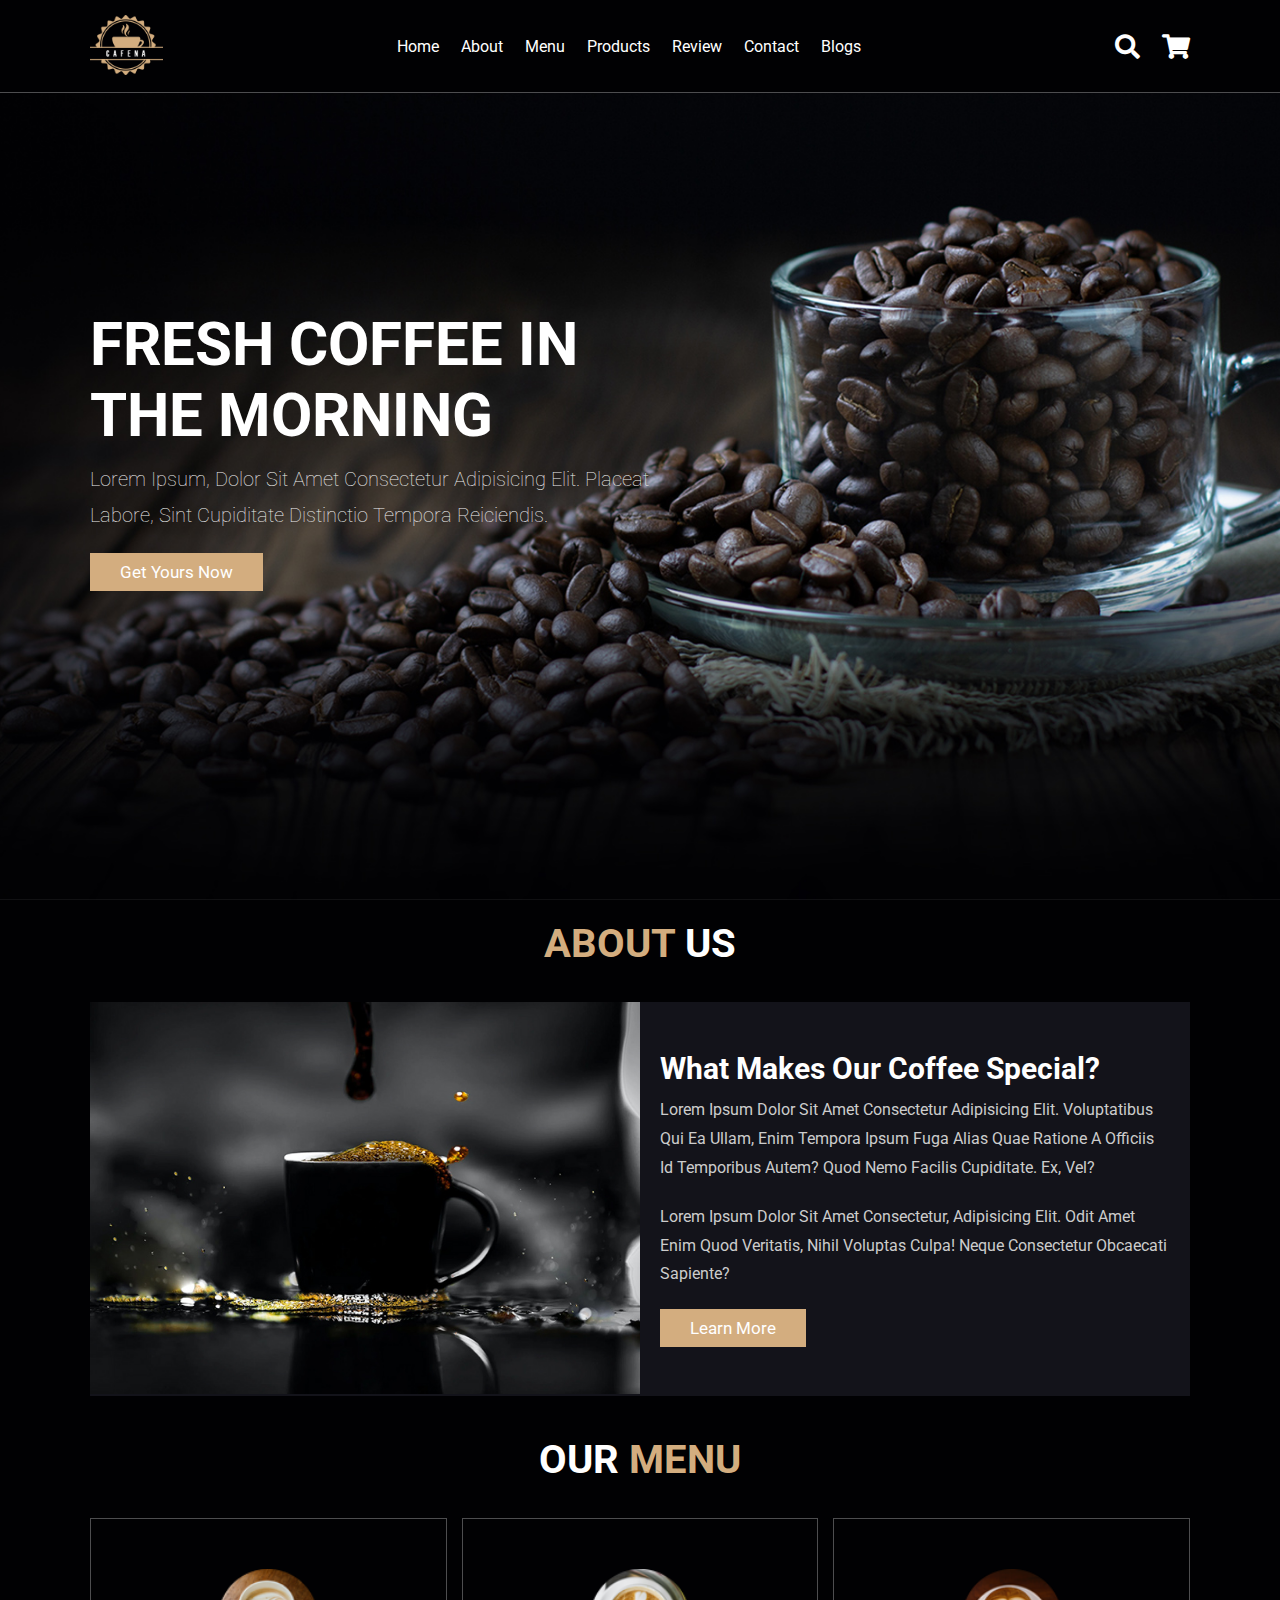
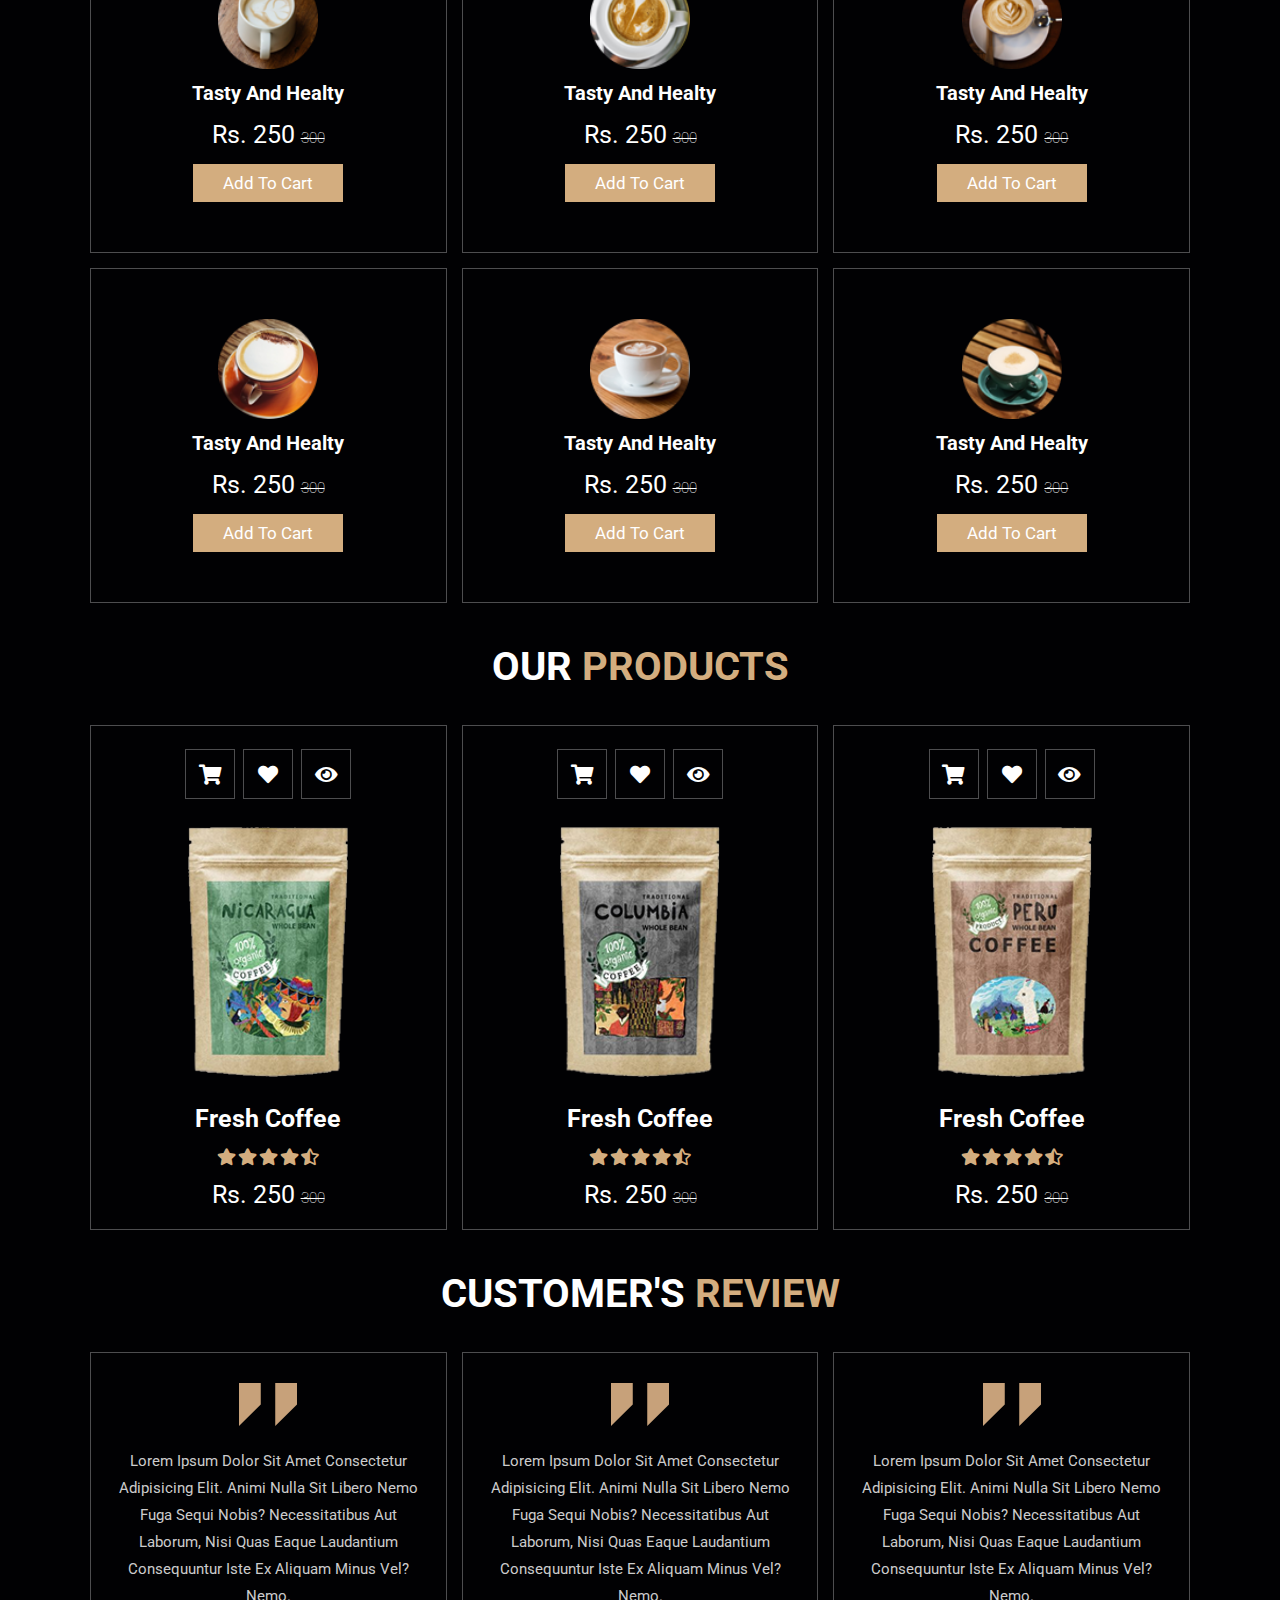
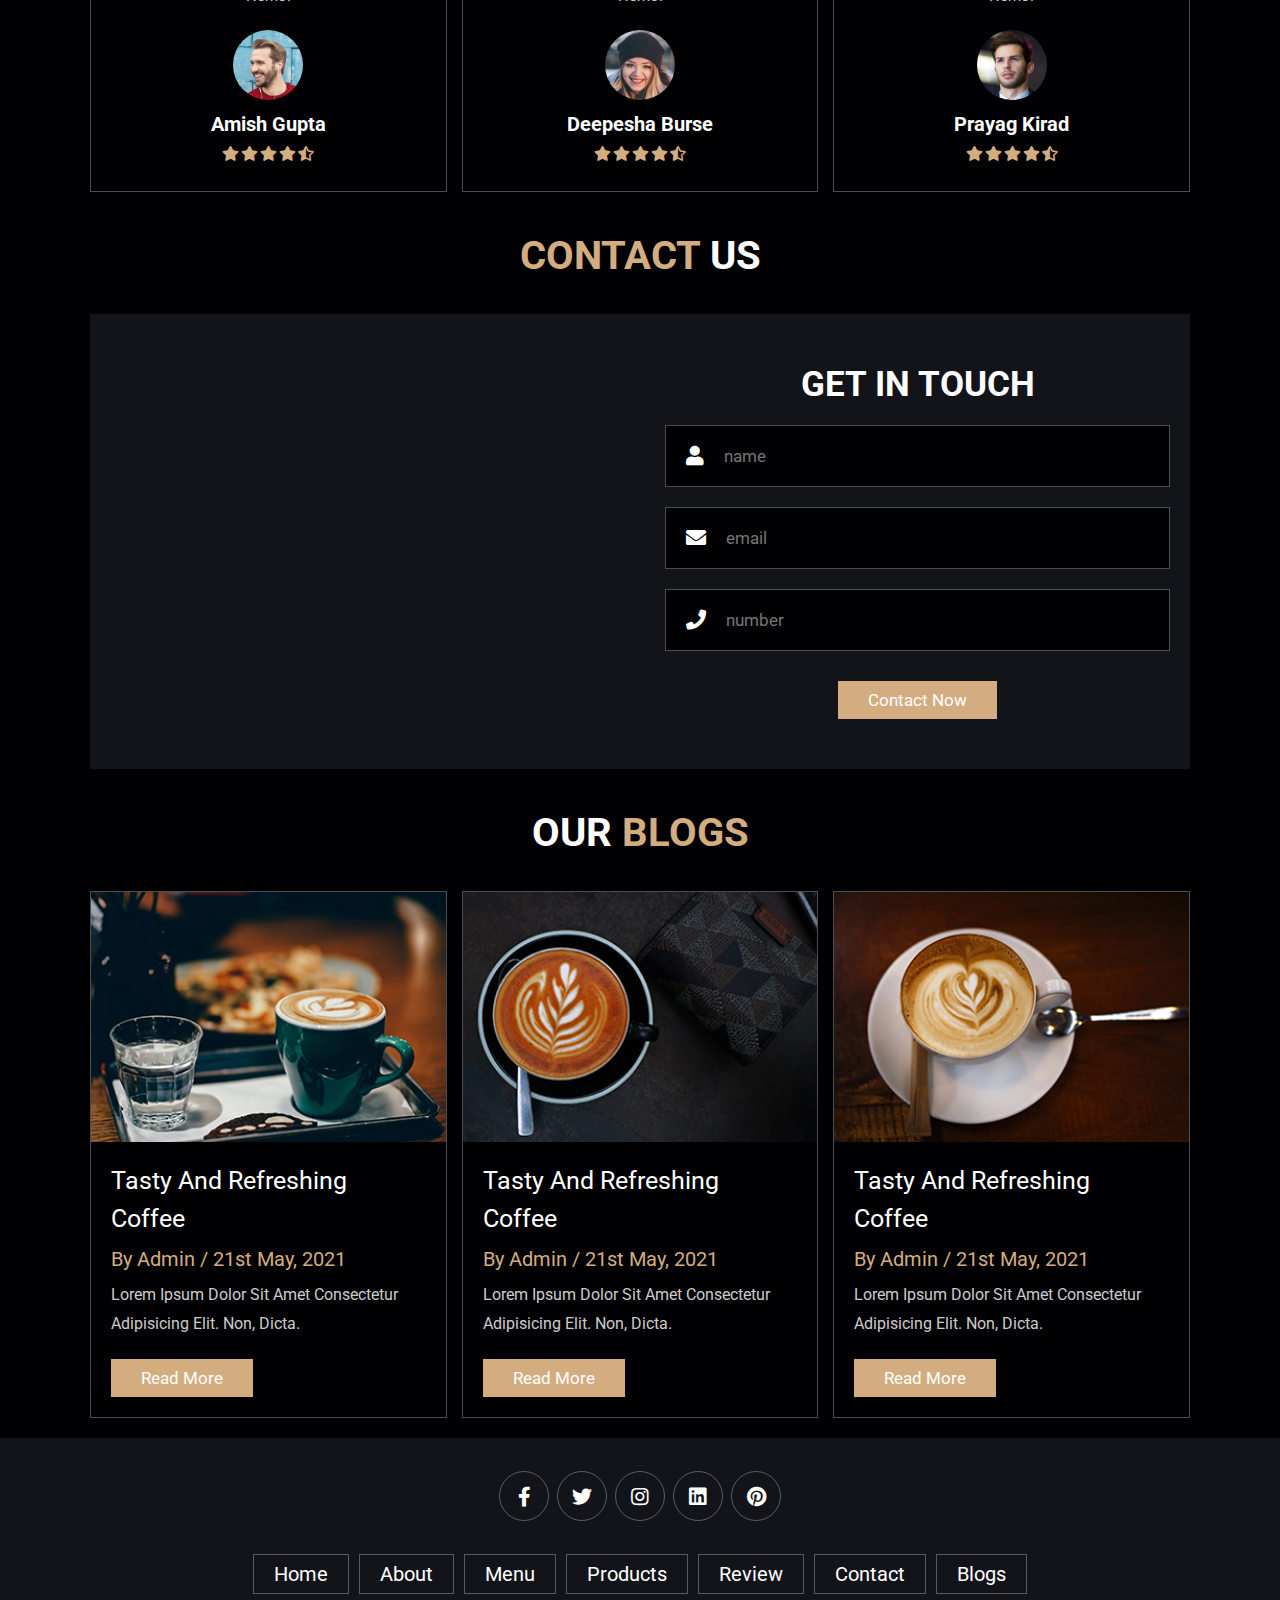
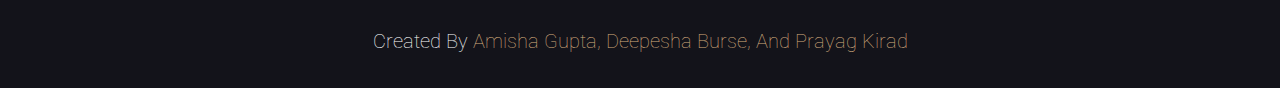
==== index.html @ a139c2f0 "Add code for website" ====
<!DOCTYPE html>
<html lang="en">
<head>
    <meta charset="UTF-8">
    <meta http-equiv="X-UA-Compatible" content="IE=edge">
    <meta name="viewport" content="width=device-width, initial-scale=1.0">
    <title>Coffee Store</title>

    <!-- font awesome cdn link  -->
    <link rel="stylesheet" href="https://cdnjs.cloudflare.com/ajax/libs/font-awesome/5.15.4/css/all.min.css">

    <!-- custom css file link  -->
    <link rel="stylesheet" href="assets/style.css">

</head>
<body>
    
<!-- header section starts  -->

<header class="header">

    <a href="#" class="logo">
        <img src="assets/images/logo.png" alt="">
    </a>

    <nav class="navbar">
        <a href="#home">home</a>
        <a href="#about">about</a>
        <a href="#menu">menu</a>
        <a href="#products">products</a>
        <a href="#review">review</a>
        <a href="#contact">contact</a>
        <a href="#blogs">blogs</a>
    </nav>

    <div class="icons">
        <div class="fas fa-search" id="search-btn"></div>
        <div class="fas fa-shopping-cart" id="cart-btn"></div>
        <div class="fas fa-bars" id="menu-btn"></div>
    </div>

    <div class="search-form">
        <input type="search" id="search-box" placeholder="search here...">
        <label for="search-box" class="fas fa-search"></label>
    </div>

    <div class="cart-items-container">
        <div class="cart-item">
            <span class="fas fa-times"></span>
            <img src="assets/images/cart-item-1.png" alt="">
            <div class="content">
                <h3>cart item 01</h3>
                <div class="price">Rs. 250</div>
            </div>
        </div>
        <div class="cart-item">
            <span class="fas fa-times"></span>
            <img src="images/cart-item-2.png" alt="">
            <div class="content">
                <h3>cart item 02</h3>
                <div class="price">Rs. 250/-</div>
            </div>
        </div>
        <div class="cart-item">
            <span class="fas fa-times"></span>
            <img src="assets/images/cart-item-3.png" alt="">
            <div class="content">
                <h3>cart item 03</h3>
                <div class="price">Rs. 250/-</div>
            </div>
        </div>
        <div class="cart-item">
            <span class="fas fa-times"></span>
            <img src="images/cart-item-4.png" alt="">
            <div class="content">
                <h3>cart item 04</h3>
                <div class="price">Rs. 250/-</div>
            </div>
        </div>
        <a href="#" class="btn">checkout</a>
    </div>

</header>

<!-- header section ends -->

<!-- home section starts  -->

<section class="home" id="home">

    <div class="content">
        <h3>fresh coffee in the morning</h3>
        <p>Lorem ipsum, dolor sit amet consectetur adipisicing elit. Placeat labore, sint cupiditate distinctio tempora reiciendis.</p>
        <a href="#" class="btn">get yours now</a>
    </div>
</section>

<!-- home section ends -->

<!-- about section starts  -->

<section class="about" id="about">

    <h1 class="heading"> <span>about</span> us </h1>

    <div class="row">

        <div class="image">
            <img src="assets/images/about-img.jpeg" alt="">
        </div>

        <div class="content">
            <h3>what makes our coffee special?</h3>
            <p>Lorem ipsum dolor sit amet consectetur adipisicing elit. Voluptatibus qui ea ullam, enim tempora ipsum fuga alias quae ratione a officiis id temporibus autem? Quod nemo facilis cupiditate. Ex, vel?</p>
            <p>Lorem ipsum dolor sit amet consectetur, adipisicing elit. Odit amet enim quod veritatis, nihil voluptas culpa! Neque consectetur obcaecati sapiente?</p>
            <a href="#" class="btn">learn more</a>
        </div>

    </div>

</section>

<!-- about section ends -->

<!-- menu section starts  -->

<section class="menu" id="menu">

    <h1 class="heading"> our <span>menu</span> </h1>

    <div class="box-container">

        <div class="box">
            <img src="assets/images/menu-1.png" alt="">
            <h3>tasty and healty</h3>
            <div class="price">Rs. 250 <span>300</span></div>
            <a href="#" class="btn">add to cart</a>
        </div>

        <div class="box">
            <img src="assets/images/menu-2.png" alt="">
            <h3>tasty and healty</h3>
            <div class="price">Rs. 250 <span>300</span></div>
            <a href="#" class="btn">add to cart</a>
        </div>

        <div class="box">
            <img src="assets/images/menu-3.png" alt="">
            <h3>tasty and healty</h3>
            <div class="price">Rs. 250 <span>300</span></div>
            <a href="#" class="btn">add to cart</a>
        </div>

        <div class="box">
            <img src="assets/images/menu-4.png" alt="">
            <h3>tasty and healty</h3>
            <div class="price">Rs. 250 <span>300</span></div>
            <a href="#" class="btn">add to cart</a>
        </div>

        <div class="box">
            <img src="assets/images/menu-5.png" alt="">
            <h3>tasty and healty</h3>
            <div class="price">Rs. 250 <span>300</span></div>
            <a href="#" class="btn">add to cart</a>
        </div>

        <div class="box">
            <img src="assets/images/menu-6.png" alt="">
            <h3>tasty and healty</h3>
            <div class="price">Rs. 250 <span>300</span></div>
            <a href="#" class="btn">add to cart</a>
        </div>

    </div>

</section>

<!-- menu section ends -->

<section class="products" id="products">

    <h1 class="heading"> our <span>products</span> </h1>

    <div class="box-container">

        <div class="box">
            <div class="icons">
                <a href="#" class="fas fa-shopping-cart"></a>
                <a href="#" class="fas fa-heart"></a>
                <a href="#" class="fas fa-eye"></a>
            </div>
            <div class="image">
                <img src="assets/images/product-1.png" alt="">
            </div>
            <div class="content">
                <h3>fresh coffee</h3>
                <div class="stars">
                    <i class="fas fa-star"></i>
                    <i class="fas fa-star"></i>
                    <i class="fas fa-star"></i>
                    <i class="fas fa-star"></i>
                    <i class="fas fa-star-half-alt"></i>
                </div>
                <div class="price">Rs. 250 <span>300</span></div>
            </div>
        </div>

        <div class="box">
            <div class="icons">
                <a href="#" class="fas fa-shopping-cart"></a>
                <a href="#" class="fas fa-heart"></a>
                <a href="#" class="fas fa-eye"></a>
            </div>
            <div class="image">
                <img src="assets/images/product-2.png" alt="">
            </div>
            <div class="content">
                <h3>fresh coffee</h3>
                <div class="stars">
                    <i class="fas fa-star"></i>
                    <i class="fas fa-star"></i>
                    <i class="fas fa-star"></i>
                    <i class="fas fa-star"></i>
                    <i class="fas fa-star-half-alt"></i>
                </div>
                <div class="price">Rs. 250 <span>300</span></div>
            </div>
        </div>

        <div class="box">
            <div class="icons">
                <a href="#" class="fas fa-shopping-cart"></a>
                <a href="#" class="fas fa-heart"></a>
                <a href="#" class="fas fa-eye"></a>
            </div>
            <div class="image">
                <img src="assets/images/product-3.png" alt="">
            </div>
            <div class="content">
                <h3>fresh coffee</h3>
                <div class="stars">
                    <i class="fas fa-star"></i>
                    <i class="fas fa-star"></i>
                    <i class="fas fa-star"></i>
                    <i class="fas fa-star"></i>
                    <i class="fas fa-star-half-alt"></i>
                </div>
                <div class="price">Rs. 250 <span>300</span></div>
            </div>
        </div>

    </div>

</section>

<!-- review section starts  -->

<section class="review" id="review">

    <h1 class="heading"> customer's <span>review</span> </h1>

    <div class="box-container">

        <div class="box">
            <img src="assets/images/quote-img.png" alt="" class="quote">
            <p>Lorem ipsum dolor sit amet consectetur adipisicing elit. Animi nulla sit libero nemo fuga sequi nobis? Necessitatibus aut laborum, nisi quas eaque laudantium consequuntur iste ex aliquam minus vel? Nemo.</p>
            <img src="assets/images/pic-1.png" class="user" alt="">
            <h3>Amish Gupta</h3>
            <div class="stars">
                <i class="fas fa-star"></i>
                <i class="fas fa-star"></i>
                <i class="fas fa-star"></i>
                <i class="fas fa-star"></i>
                <i class="fas fa-star-half-alt"></i>
            </div>
        </div>

        <div class="box">
            <img src="assets/images/quote-img.png" alt="" class="quote">
            <p>Lorem ipsum dolor sit amet consectetur adipisicing elit. Animi nulla sit libero nemo fuga sequi nobis? Necessitatibus aut laborum, nisi quas eaque laudantium consequuntur iste ex aliquam minus vel? Nemo.</p>
            <img src="assets/images/pic-2.png" class="user" alt="">
            <h3>Deepesha Burse</h3>
            <div class="stars">
                <i class="fas fa-star"></i>
                <i class="fas fa-star"></i>
                <i class="fas fa-star"></i>
                <i class="fas fa-star"></i>
                <i class="fas fa-star-half-alt"></i>
            </div>
        </div>
        
        <div class="box">
            <img src="assets/images/quote-img.png" alt="" class="quote">
            <p>Lorem ipsum dolor sit amet consectetur adipisicing elit. Animi nulla sit libero nemo fuga sequi nobis? Necessitatibus aut laborum, nisi quas eaque laudantium consequuntur iste ex aliquam minus vel? Nemo.</p>
            <img src="assets/images/pic-3.png" class="user" alt="">
            <h3>Prayag Kirad</h3>
            <div class="stars">
                <i class="fas fa-star"></i>
                <i class="fas fa-star"></i>
                <i class="fas fa-star"></i>
                <i class="fas fa-star"></i>
                <i class="fas fa-star-half-alt"></i>
            </div>
        </div>

    </div>

</section>

<!-- review section ends -->

<!-- contact section starts  -->

<section class="contact" id="contact">

    <h1 class="heading"> <span>contact</span> us </h1>

    <div class="row">

        <iframe class="map" src="https://www.google.com/maps/embed?pb=!1m18!1m12!1m3!1d30153.788252261566!2d72.82321484621745!3d19.141690214227783!2m3!1f0!2f0!3f0!3m2!1i1024!2i768!4f13.1!3m3!1m2!1s0x3be7b63aceef0c69%3A0x2aa80cf2287dfa3b!2sJogeshwari%20West%2C%20Mumbai%2C%20Maharashtra%20400047!5e0!3m2!1sen!2sin!4v1629452077891!5m2!1sen!2sin" allowfullscreen="" loading="lazy"></iframe>

        <form action="">
            <h3>get in touch</h3>
            <div class="inputBox">
                <span class="fas fa-user"></span>
                <input type="text" placeholder="name">
            </div>
            <div class="inputBox">
                <span class="fas fa-envelope"></span>
                <input type="email" placeholder="email">
            </div>
            <div class="inputBox">
                <span class="fas fa-phone"></span>
                <input type="number" placeholder="number">
            </div>
            <input type="submit" value="contact now" class="btn">
        </form>

    </div>

</section>

<!-- contact section ends -->

<!-- blogs section starts  -->

<section class="blogs" id="blogs">

    <h1 class="heading"> our <span>blogs</span> </h1>

    <div class="box-container">

        <div class="box">
            <div class="image">
                <img src="assets/images/blog-1.jpeg" alt="">
            </div>
            <div class="content">
                <a href="#" class="title">tasty and refreshing coffee</a>
                <span>by admin / 21st may, 2021</span>
                <p>Lorem ipsum dolor sit amet consectetur adipisicing elit. Non, dicta.</p>
                <a href="#" class="btn">read more</a>
            </div>
        </div>

        <div class="box">
            <div class="image">
                <img src="assets/images/blog-2.jpeg" alt="">
            </div>
            <div class="content">
                <a href="#" class="title">tasty and refreshing coffee</a>
                <span>by admin / 21st may, 2021</span>
                <p>Lorem ipsum dolor sit amet consectetur adipisicing elit. Non, dicta.</p>
                <a href="#" class="btn">read more</a>
            </div>
        </div>

        <div class="box">
            <div class="image">
                <img src="assets/images/blog-3.jpeg" alt="">
            </div>
            <div class="content">
                <a href="#" class="title">tasty and refreshing coffee</a>
                <span>by admin / 21st may, 2021</span>
                <p>Lorem ipsum dolor sit amet consectetur adipisicing elit. Non, dicta.</p>
                <a href="#" class="btn">read more</a>
            </div>
        </div>

    </div>

</section>

<!-- blogs section ends -->

<!-- footer section starts  -->

<section class="footer">

    <div class="share">
        <a href="#" class="fab fa-facebook-f"></a>
        <a href="#" class="fab fa-twitter"></a>
        <a href="#" class="fab fa-instagram"></a>
        <a href="#" class="fab fa-linkedin"></a>
        <a href="#" class="fab fa-pinterest"></a>
    </div>

    <div class="links">
        <a href="#">home</a>
        <a href="#">about</a>
        <a href="#">menu</a>
        <a href="#">products</a>
        <a href="#">review</a>
        <a href="#">contact</a>
        <a href="#">blogs</a>
    </div>

    <div class="credit">created by <span> Amisha Gupta, Deepesha Burse, and Prayag Kirad </span> </div>

</section>

<!-- footer section ends -->

<!-- custom js file link  -->
<script src="src/script.js"></script>

</body>
</html>
---- assets/style.css ----
@import url('https://fonts.googleapis.com/css2?family=Roboto:wght@100;300;400;500;700&display=swap');

:root{
    --main-color:#d3ad7f;
    --black:#13131a;
    --bg:#010103;
    --border:.1rem solid rgba(255,255,255,.3);
}

*{
    font-family: 'Roboto', sans-serif;
    margin:0; padding:0;
    box-sizing: border-box;
    outline: none; border:none;
    text-decoration: none;
    text-transform: capitalize;
    transition: .2s linear;
}

html{
    font-size: 62.5%;
    overflow-x: hidden;
    scroll-padding-top: 9rem;
    scroll-behavior: smooth;
}

html::-webkit-scrollbar{
    width: .8rem;
}

html::-webkit-scrollbar-track{
    background: transparent;
}

html::-webkit-scrollbar-thumb{
    background: #fff;
    border-radius: 5rem;
}

body{
    background: var(--bg);
}

section{
    padding:2rem 7%;
}

.heading{
    text-align: center;
    color:#fff;
    text-transform: uppercase;
    padding-bottom: 3.5rem;
    font-size: 4rem;
}

.heading span{
    color:var(--main-color);
    text-transform: uppercase;
}

.btn{
    margin-top: 1rem;
    display: inline-block;
    padding:.9rem 3rem;
    font-size: 1.7rem;
    color:#fff;
    background: var(--main-color);
    cursor: pointer;
}

.btn:hover{
    letter-spacing: .2rem;
}

.header{
    background: var(--bg);
    display: flex;
    align-items: center;
    justify-content: space-between;
    padding:1.5rem 7%;
    border-bottom: var(--border);
    position: fixed;
    top:0; left: 0; right: 0;
    z-index: 1000;
}

.header .logo img{
    height: 6rem;
}

.header .navbar a{
    margin:0 1rem;
    font-size: 1.6rem;
    color:#fff;
}

.header .navbar a:hover{
    color:var(--main-color);
    border-bottom: .1rem solid var(--main-color);
    padding-bottom: .5rem;
}

.header .icons div{
    color:#fff;
    cursor: pointer;
    font-size: 2.5rem;
    margin-left: 2rem;
}

.header .icons div:hover{
    color:var(--main-color);
}

#menu-btn{
    display: none;
}

.header .search-form{
    position: absolute;
    top:115%; right: 7%;
    background: #fff;
    width: 50rem;
    height: 5rem;
    display: flex;
    align-items: center;
    transform: scaleY(0);
    transform-origin: top;
}

.header .search-form.active{
    transform: scaleY(1);
}

.header .search-form input{
    height: 100%;
    width: 100%;
    font-size: 1.6rem;
    color:var(--black);
    padding:1rem;
    text-transform: none;
}

.header .search-form label{
    cursor: pointer;
    font-size: 2.2rem;
    margin-right: 1.5rem;
    color:var(--black);
}

.header .search-form label:hover{
    color:var(--main-color);
}

.header .cart-items-container{
    position: absolute;
    top:100%; right: -100%;
    height: calc(100vh - 9.5rem);
    width: 35rem;
    background: #fff;
    padding:0 1.5rem;
}

.header .cart-items-container.active{
    right: 0;
}

.header .cart-items-container .cart-item{
    position: relative;
    margin:2rem 0;
    display: flex;
    align-items: center;
    gap:1.5rem;
}

.header .cart-items-container .cart-item .fa-times{
    position: absolute;
    top:1rem; right: 1rem;
    font-size: 2rem;
    cursor: pointer;
    color: var(--black);
}

.header .cart-items-container .cart-item .fa-times:hover{
    color:var(--main-color);
}

.header .cart-items-container .cart-item img{
    height: 7rem;
}

.header .cart-items-container .cart-item .content h3{
    font-size: 2rem;
    color:var(--black);
    padding-bottom: .5rem;
}

.header .cart-items-container .cart-item .content .price{
    font-size: 1.5rem;
    color:var(--main-color);
}

.header .cart-items-container .btn{
    width: 100%;
    text-align: center;
}

.home{
    min-height: 100vh;
    display: flex;
    align-items: center;
    background:url(../assets/images/home-img.jpeg) no-repeat;
    background-size: cover;
    background-position: center;
}

.home .content{
    max-width: 60rem;
}

.home .content h3{
    font-size: 6rem;
    text-transform: uppercase;
    color:#fff;
}

.home .content p{
    font-size: 2rem;
    font-weight: lighter;
    line-height: 1.8;
    padding:1rem 0;
    color:#eee;
}

.about .row{
    display: flex;
    align-items: center;
    background:var(--black);
    flex-wrap: wrap;
}

.about .row .image{
    flex:1 1 45rem;
}

.about .row .image img{
    width: 100%;
}
.about .row .content{
    flex:1 1 45rem;
    padding:2rem;
}

.about .row .content h3{
    font-size: 3rem;
    color:#fff;
}

.about .row .content p{
    font-size: 1.6rem;
    color:#ccc;
    padding:1rem 0;
    line-height: 1.8;
}

.menu .box-container{
    display: grid;
    grid-template-columns: repeat(auto-fit, minmax(30rem, 1fr));
    gap:1.5rem;
}

.menu .box-container .box{
    padding:5rem;
    text-align: center;
    border:var(--border);    
}

.menu .box-container .box img{
    height: 10rem;
}

.menu .box-container .box h3{
    color: #fff;
    font-size: 2rem;
    padding:1rem 0;
}

.menu .box-container .box .price{
    color: #fff;
    font-size: 2.5rem;
    padding:.5rem 0;
}

.menu .box-container .box .price span{
    font-size: 1.5rem;
    text-decoration: line-through;
    font-weight: lighter;
}

.menu .box-container .box:hover{
    background:#fff;
}

.menu .box-container .box:hover > *{
    color:var(--black);
}

.products .box-container{
    display: grid;
    grid-template-columns: repeat(auto-fit, minmax(30rem, 1fr));
    gap:1.5rem;
}

.products .box-container .box{
    text-align: center;
    border:var(--border);
    padding: 2rem;
}

.products .box-container .box .icons a{
    height: 5rem;
    width: 5rem;
    line-height: 5rem;
    font-size: 2rem;
    border:var(--border);
    color:#fff;
    margin:.3rem;
}

.products .box-container .box .icons a:hover{
    background:var(--main-color);
}

.products .box-container .box .image{
    padding: 2.5rem 0;
}

.products .box-container .box .image img{
    height: 25rem;
}

.products .box-container .box .content h3{
    color:#fff;
    font-size: 2.5rem;
}

.products .box-container .box .content .stars{
    padding: 1.5rem;
}

.products .box-container .box .content .stars i{
    font-size: 1.7rem;
    color: var(--main-color);
}

.products .box-container .box .content .price{
    color:#fff;
    font-size: 2.5rem;
}

.products .box-container .box .content .price span{
    text-decoration: line-through;
    font-weight: lighter;
    font-size: 1.5rem;
}

.review .box-container{
    display: grid;
    grid-template-columns: repeat(auto-fit, minmax(30rem, 1fr));
    gap:1.5rem;
}

.review .box-container .box{
    border:var(--border);
    text-align: center;
    padding:3rem 2rem;
}

.review .box-container .box p{
    font-size: 1.5rem;
    line-height: 1.8;
    color:#ccc;
    padding:2rem 0;
}

.review .box-container .box .user{
    height: 7rem;
    width: 7rem;
    border-radius: 50%;
    object-fit: cover;
}

.review .box-container .box h3{
    padding:1rem 0;
    font-size: 2rem;
    color:#fff;
}

.review .box-container .box .stars i{
    font-size: 1.5rem;
    color:var(--main-color);
}

.contact .row{
    display: flex;
    background:var(--black);
    flex-wrap: wrap;
    gap:1rem;
}

.contact .row .map{
    flex:1 1 45rem;
    width: 100%;
    object-fit: cover;
}

.contact .row form{
    flex:1 1 45rem;
    padding:5rem 2rem;
    text-align: center;
}

.contact .row form h3{
    text-transform: uppercase;
    font-size: 3.5rem;
    color:#fff;
}

.contact .row form .inputBox{
    display: flex;
    align-items: center;
    margin-top: 2rem;
    margin-bottom: 2rem;
    background:var(--bg);
    border:var(--border);
}

.contact .row form .inputBox span{
    color:#fff;
    font-size: 2rem;
    padding-left: 2rem;
}

.contact .row form .inputBox input{
    width: 100%;
    padding:2rem;
    font-size: 1.7rem;
    color:#fff;
    text-transform: none;
    background:none;
}

.blogs .box-container{
    display: grid;
    grid-template-columns: repeat(auto-fit, minmax(30rem, 1fr));
    gap:1.5rem;
}

.blogs .box-container .box{
    border:var(--border);    
}

.blogs .box-container .box .image{
    height: 25rem;
    overflow:hidden;
    width: 100%;
}

.blogs .box-container .box .image img{
    height: 100%;
    object-fit: cover;
    width: 100%;
}

.blogs .box-container .box:hover .image img{
    transform: scale(1.2);
}

.blogs .box-container .box .content{
    padding:2rem;
}

.blogs .box-container .box .content .title{
    font-size: 2.5rem;
    line-height: 1.5;
    color:#fff;
}

.blogs .box-container .box .content .title:hover{
    color:var(--main-color);
}

.blogs .box-container .box .content span{
    color:var(--main-color);
    display: block;
    padding-top: 1rem;
    font-size: 2rem;
}

.blogs .box-container .box .content p{
    font-size: 1.6rem;
    line-height: 1.8;
    color:#ccc;
    padding:1rem 0;
}

.footer{
    background:var(--black);
    text-align: center;
}

.footer .share{
    padding:1rem 0;
}

.footer .share a{
    height: 5rem;
    width: 5rem;
    line-height: 5rem;
    font-size: 2rem;
    color:#fff;
    border:var(--border);
    margin:.3rem;
    border-radius: 50%;
}

.footer .share a:hover{
    background-color: var(--main-color);
}

.footer .links{
    display: flex;
    justify-content: center;
    flex-wrap: wrap;
    padding:2rem 0;
    gap:1rem;
}

.footer .links a{
    padding:.7rem 2rem;
    color:#fff;
    border:var(--border);
    font-size: 2rem;
}

.footer .links a:hover{
    background:var(--main-color);
}

.footer .credit{
    font-size: 2rem;
    color:#fff;
    font-weight: lighter;
    padding:1.5rem;
}

.footer .credit span{
    color:var(--main-color);
}













/* media queries  */
@media (max-width:991px){

    html{
        font-size: 55%;
    }

    .header{
        padding:1.5rem 2rem;
    }

    section{
        padding:2rem;
    }

}

@media (max-width:768px){

    #menu-btn{
        display: inline-block;
    }

    .header .navbar{
        position: absolute;
        top:100%; right: -100%;
        background: #fff;
        width: 30rem;
        height: calc(100vh - 9.5rem);
    }

    .header .navbar.active{
        right:0;
    }

    .header .navbar a{
        color:var(--black);
        display: block;
        margin:1.5rem;
        padding:.5rem;
        font-size: 2rem;
    }

    .header .search-form{
        width: 90%;
        right: 2rem;
    }

    .home{
        background-position: left;
        justify-content: center;
        text-align: center;
    }

    .home .content h3{
        font-size: 4.5rem;
    }

    .home .content p{
        font-size: 1.5rem;
    }

}

@media (max-width:450px){

    html{
        font-size: 50%;
    }

}
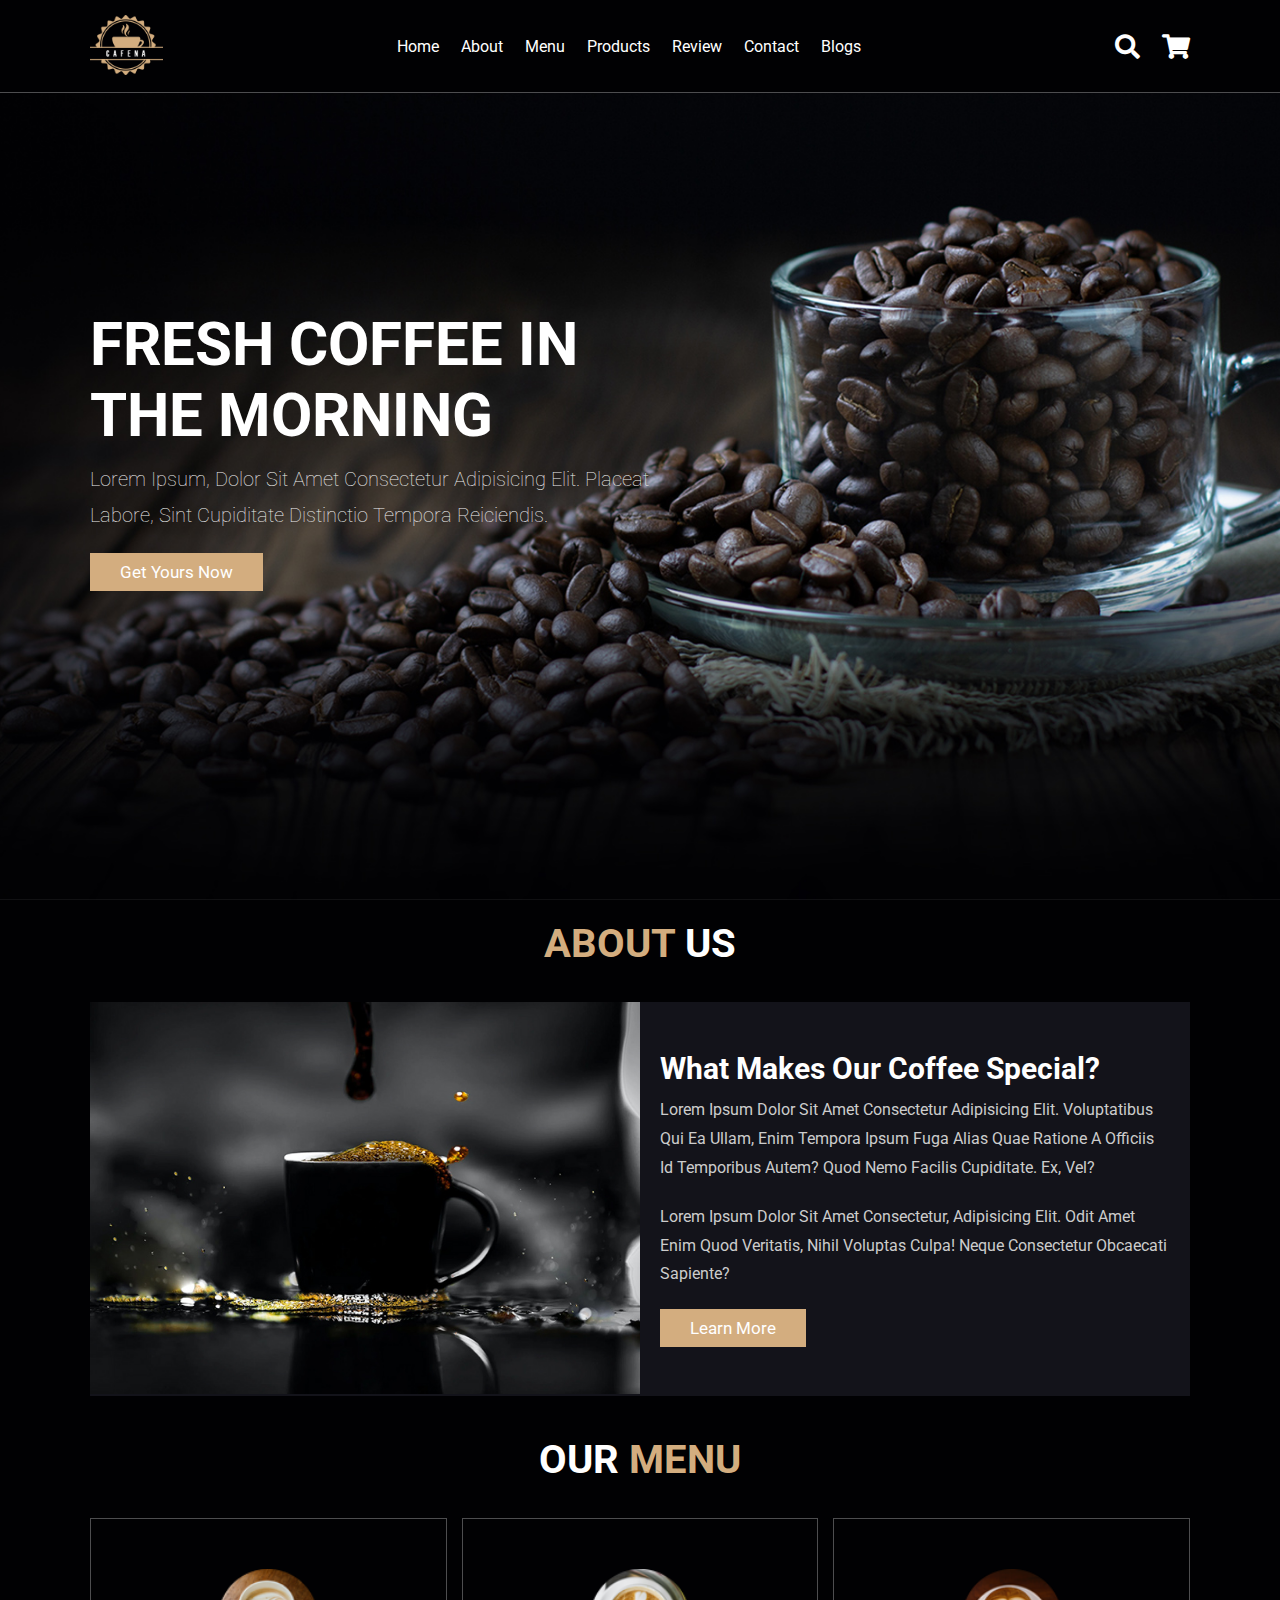
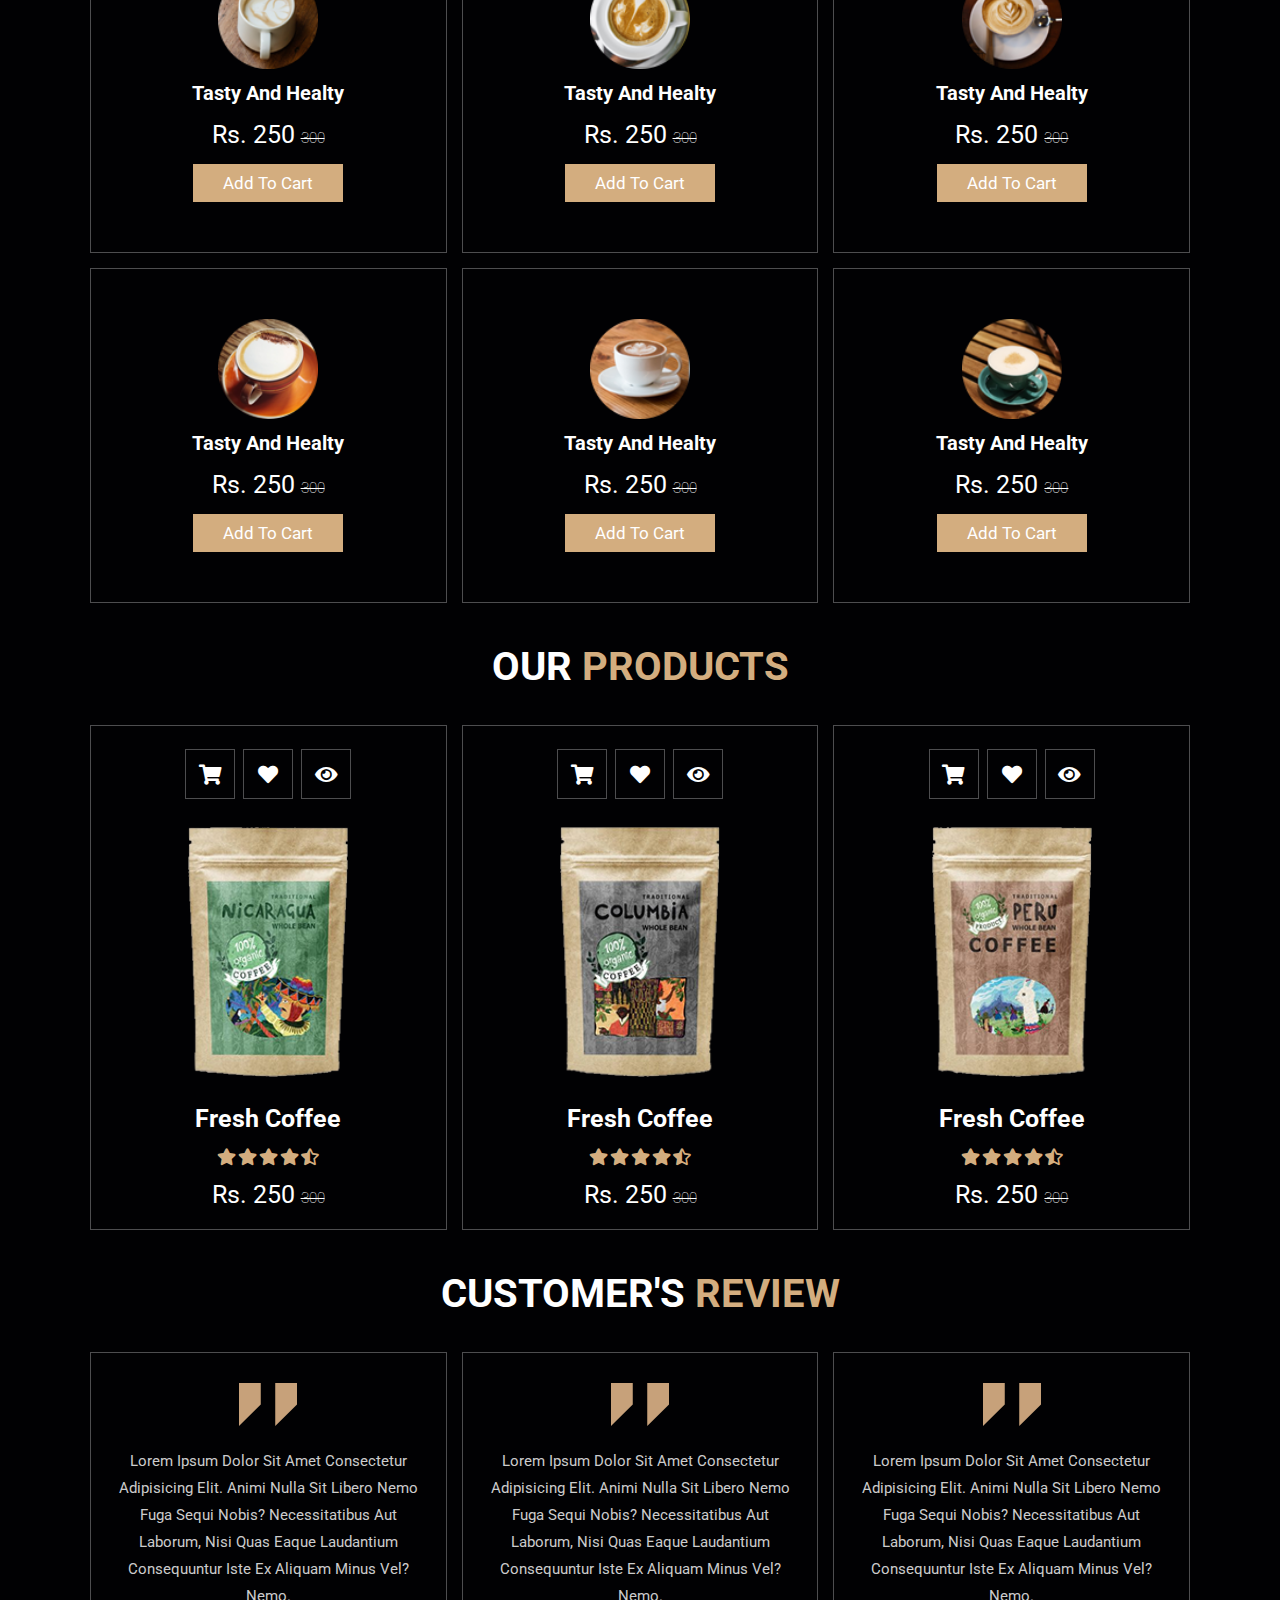
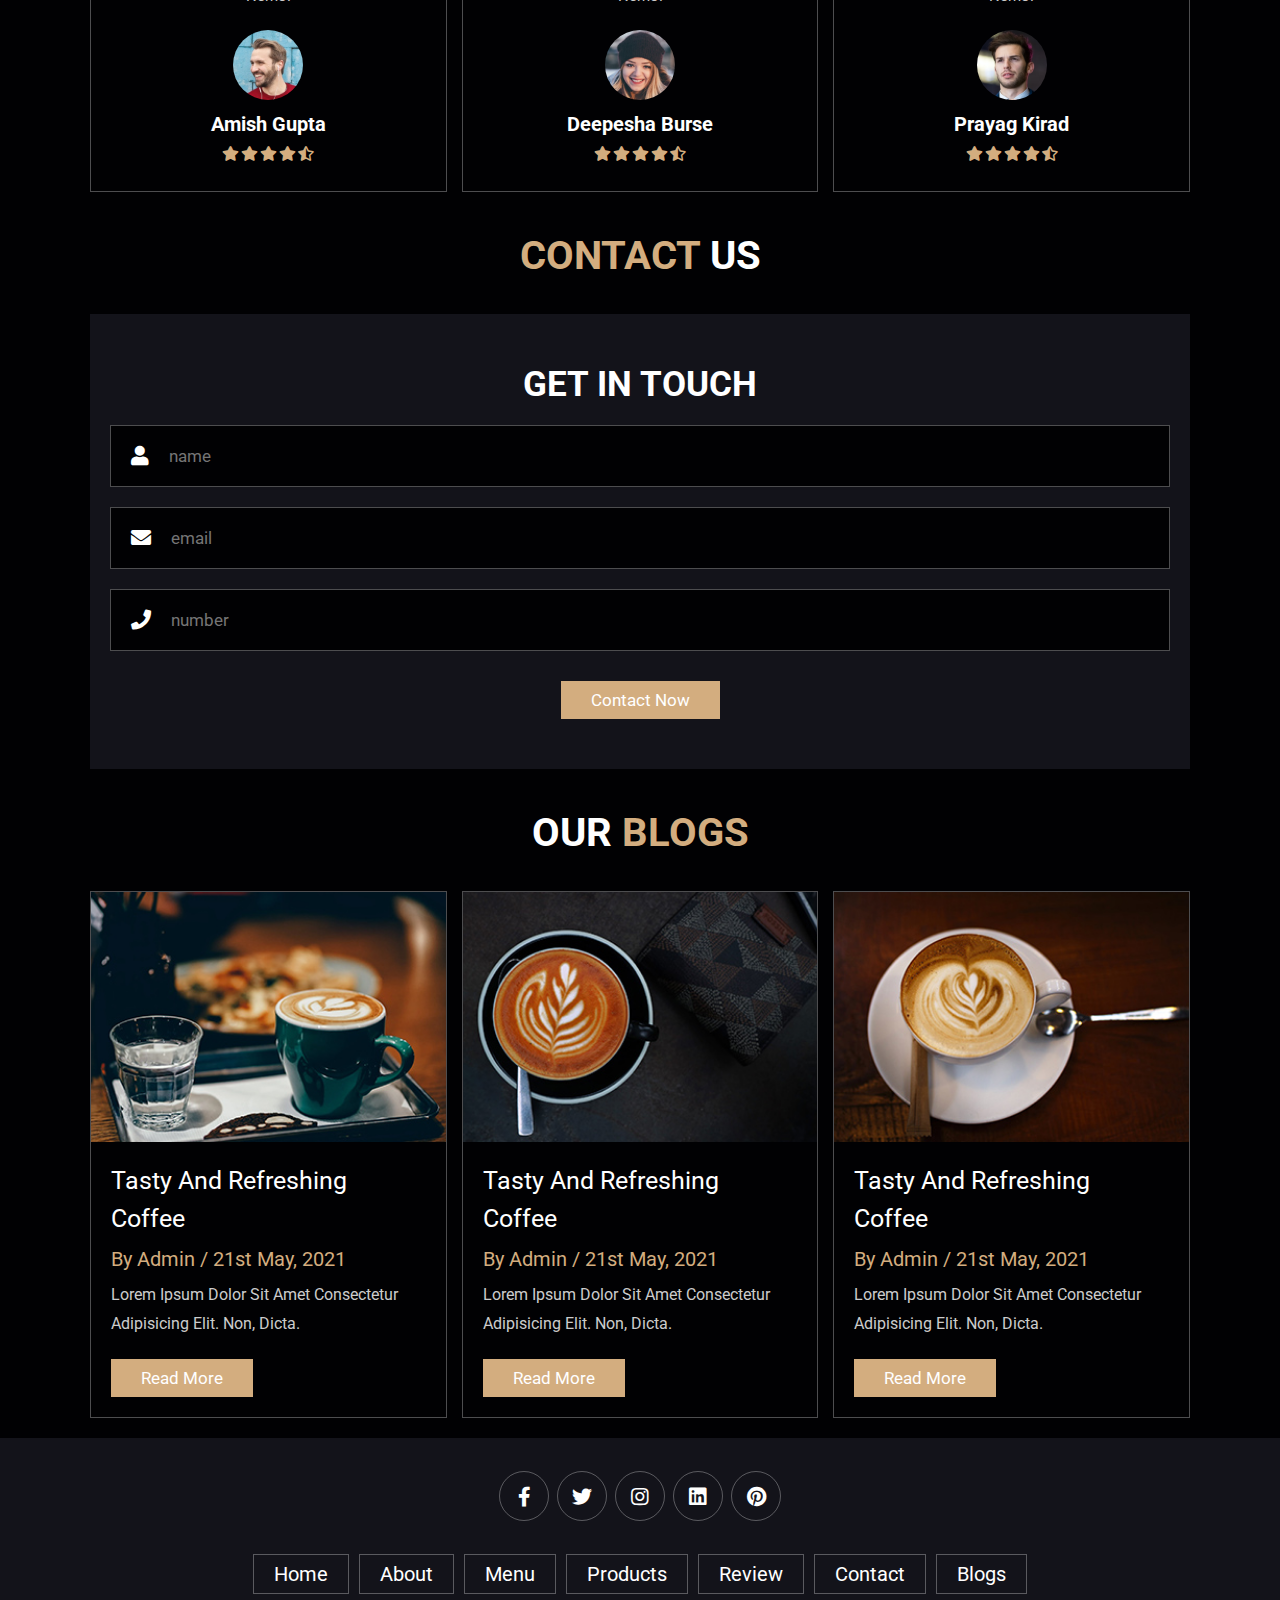
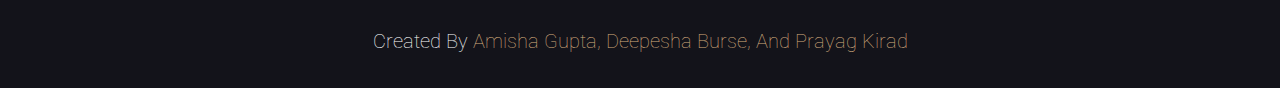
==== commit 4883a5f8: "Update blog page" ====
--- a/index.html
+++ b/index.html
@@ -318,8 +318,6 @@
 
     <div class="row">
 
-        <iframe class="map" src="https://www.google.com/maps/embed?pb=!1m18!1m12!1m3!1d30153.788252261566!2d72.82321484621745!3d19.141690214227783!2m3!1f0!2f0!3f0!3m2!1i1024!2i768!4f13.1!3m3!1m2!1s0x3be7b63aceef0c69%3A0x2aa80cf2287dfa3b!2sJogeshwari%20West%2C%20Mumbai%2C%20Maharashtra%20400047!5e0!3m2!1sen!2sin!4v1629452077891!5m2!1sen!2sin" allowfullscreen="" loading="lazy"></iframe>
-
         <form action="">
             <h3>get in touch</h3>
             <div class="inputBox">
@@ -359,7 +357,7 @@
                 <a href="#" class="title">tasty and refreshing coffee</a>
                 <span>by admin / 21st may, 2021</span>
                 <p>Lorem ipsum dolor sit amet consectetur adipisicing elit. Non, dicta.</p>
-                <a href="#" class="btn">read more</a>
+                <a href="./blog1.html" class="btn">read more</a>
             </div>
         </div>
 
@@ -383,7 +381,7 @@
                 <a href="#" class="title">tasty and refreshing coffee</a>
                 <span>by admin / 21st may, 2021</span>
                 <p>Lorem ipsum dolor sit amet consectetur adipisicing elit. Non, dicta.</p>
-                <a href="#" class="btn">read more</a>
+                <a href="" class="btn">read more</a>
             </div>
         </div>
 
--- a/assets/style.css
+++ b/assets/style.css
@@ -557,7 +557,10 @@
     color:var(--main-color);
 }
 
-
+.content-blog p {
+    color: #fff;
+    size: 18px;
+}
 
 
 
